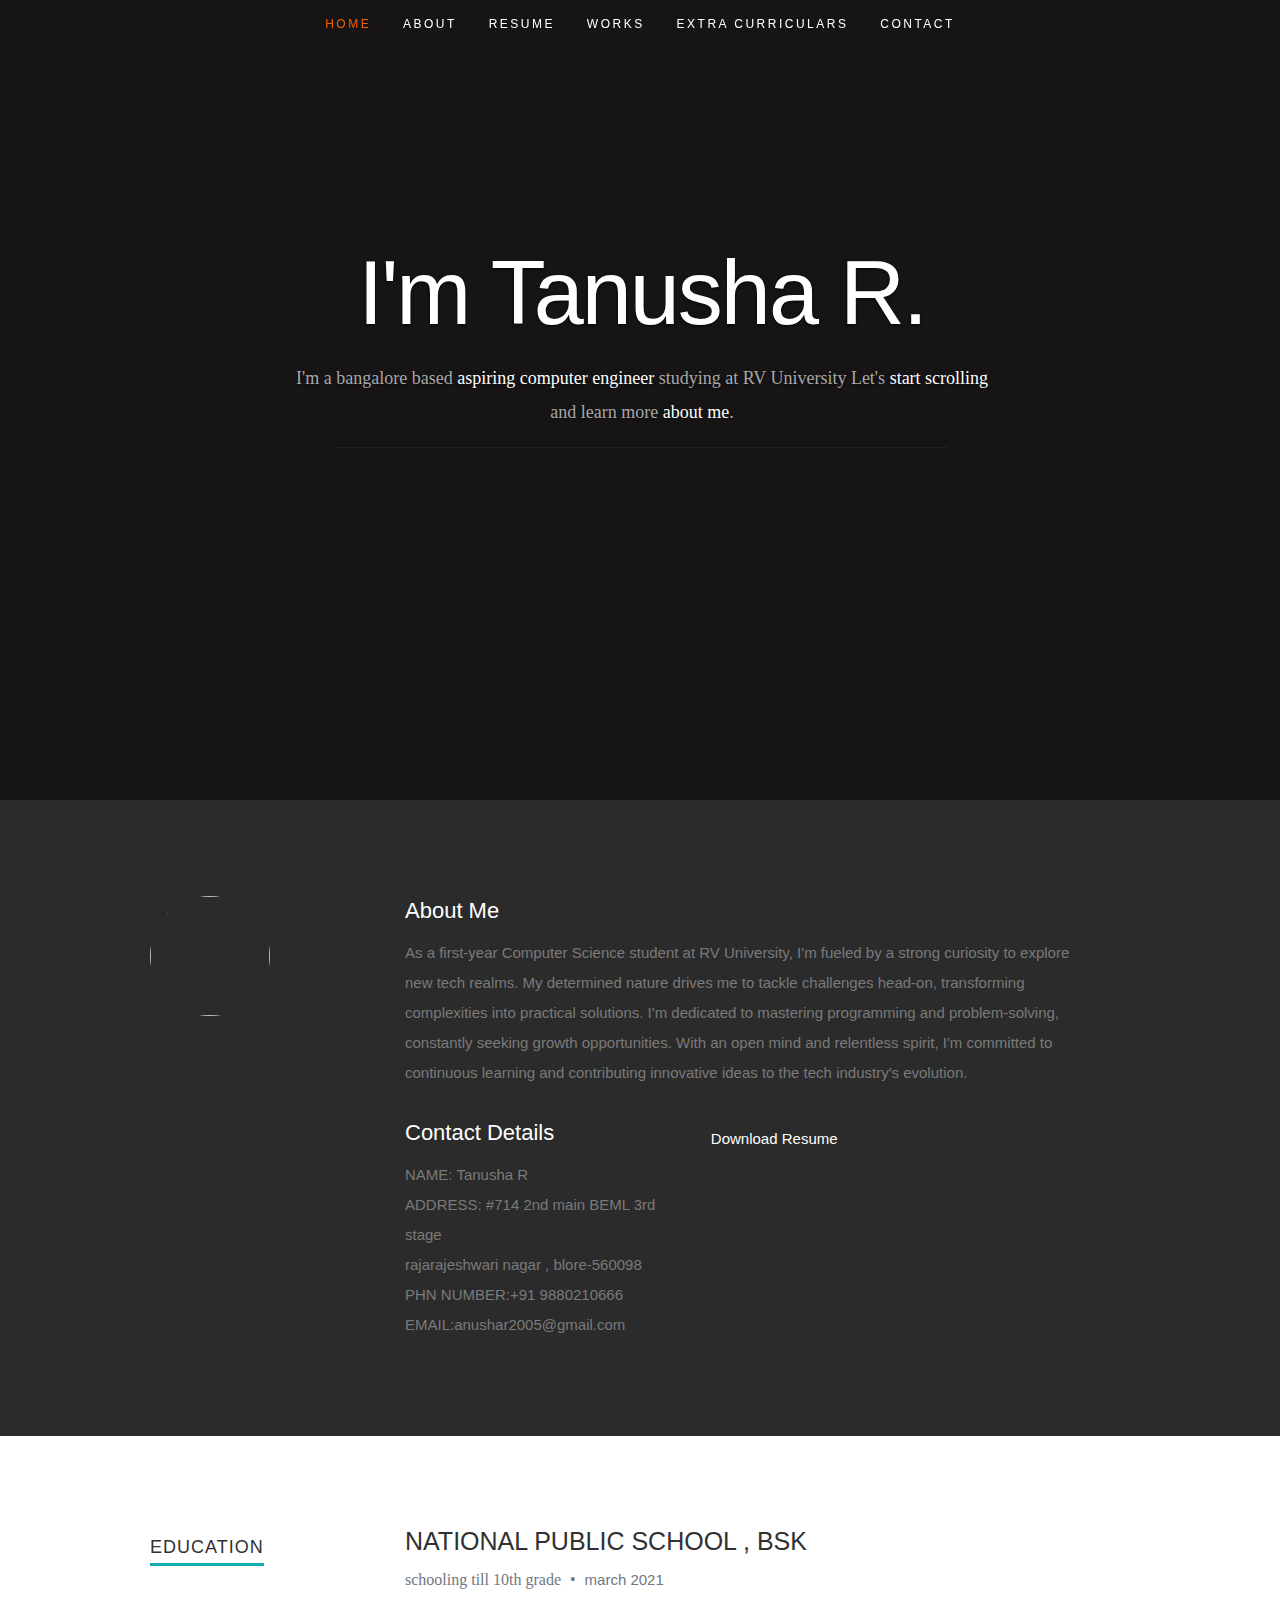
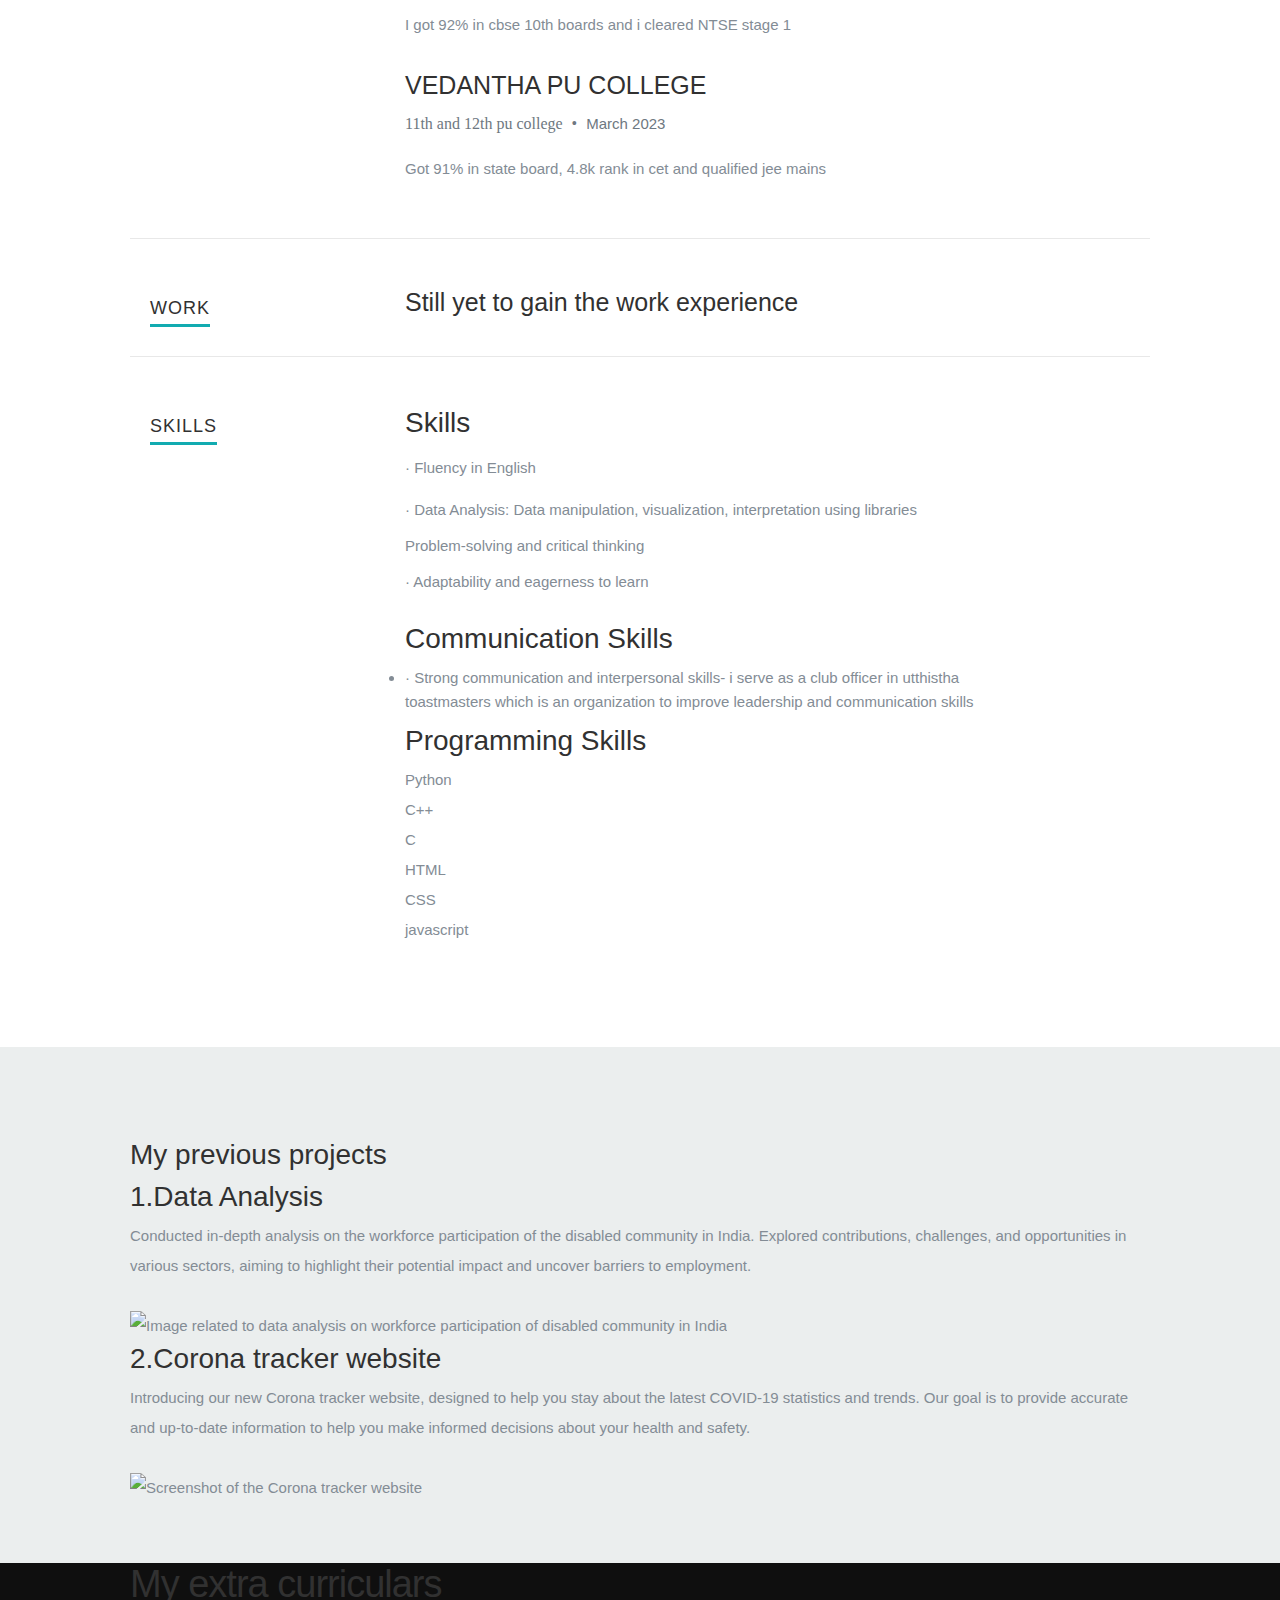
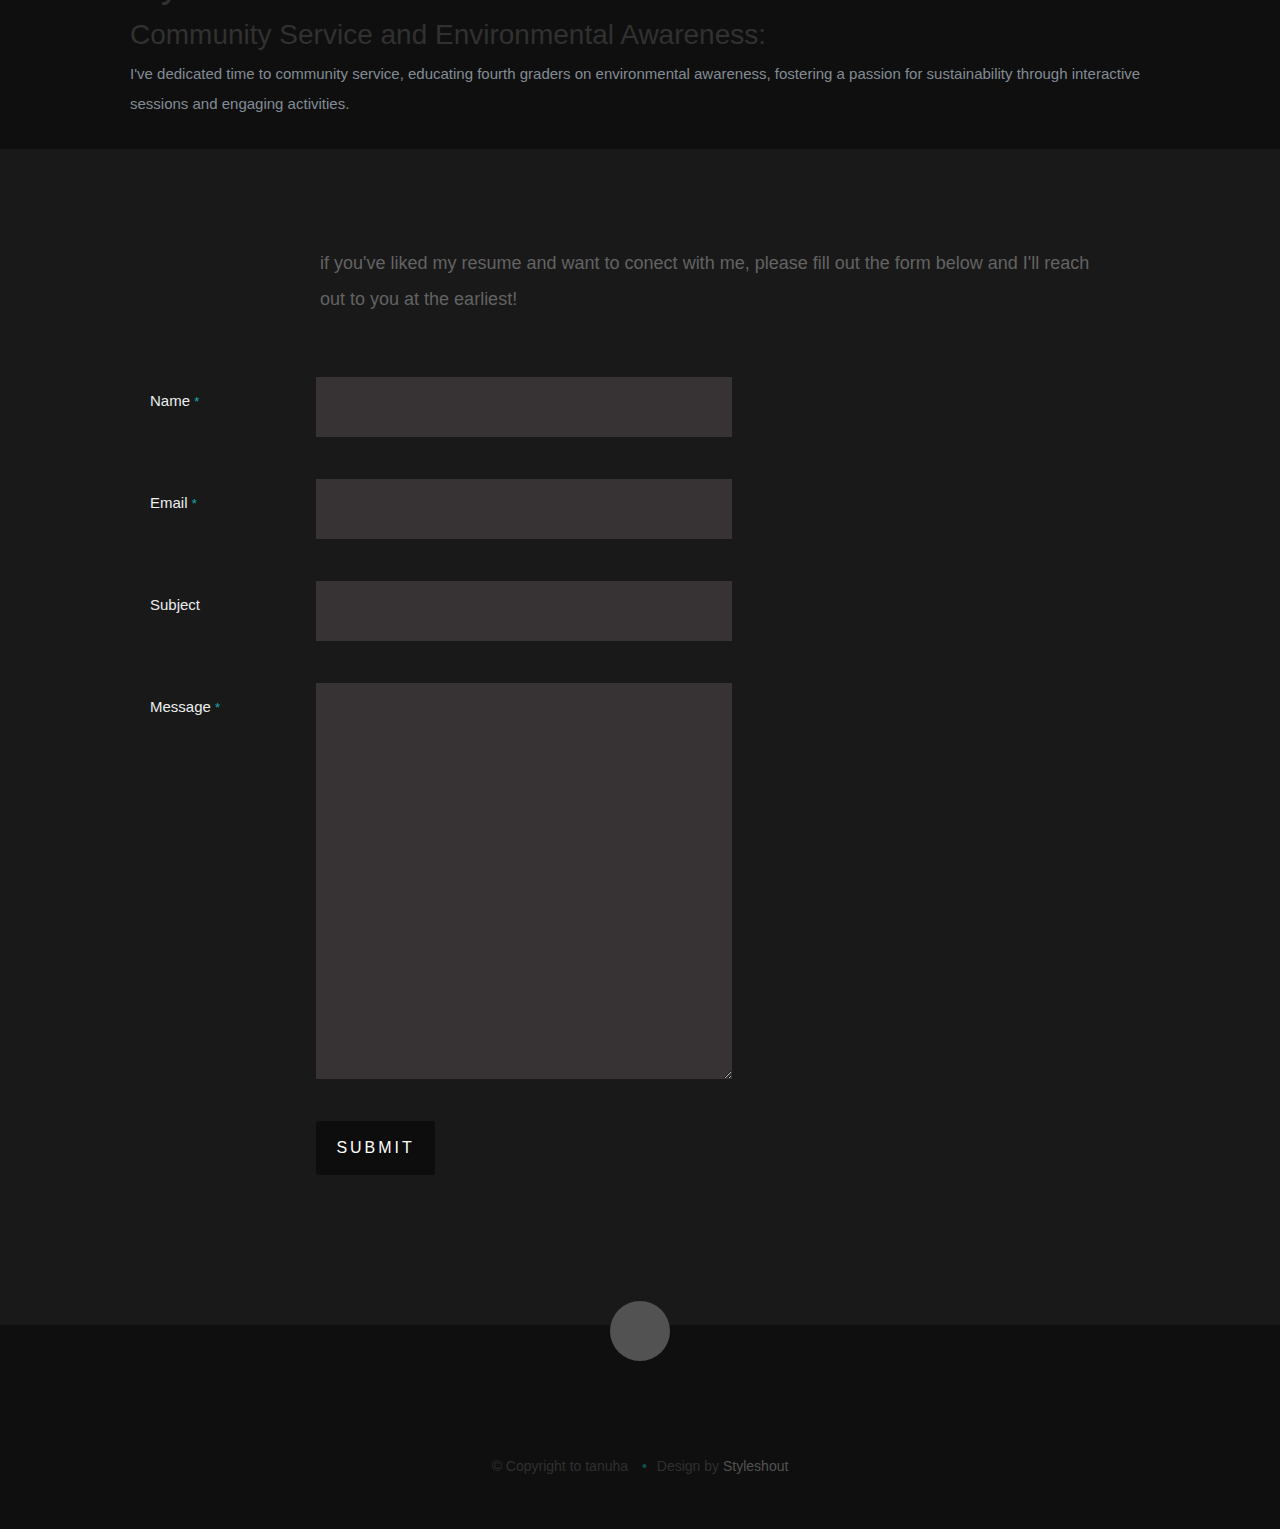
==== index.html @ 70de4c94 "Update and rename portfolio.html to index.html" ====
<!DOCTYPE html>
<!--[if lt IE 8 ]><html class="no-js ie ie7" lang="en"> <![endif]-->
<!--[if IE 8 ]><html class="no-js ie ie8" lang="en"> <![endif]-->
<!--[if (gte IE 8)|!(IE)]><!--><html class="no-js" lang="en"> <!--<![endif]-->
<head>

   <!--- Basic Page Needs
   ================================================== -->
   <meta charset="utf-8">
	<title>Tanusha</title>
	<meta name="description" content="">
	<meta name="author" content="">

   <!-- Mobile Specific Metas
   ================================================== -->
	<meta name="viewport" content="width=device-width, initial-scale=1, maximum-scale=1">

	<!-- CSS
    ================================================== -->
   <link rel="stylesheet" href="default.css">
	<link rel="stylesheet" href="layout.css">
   <link rel="stylesheet" href="media-queries.css">


  
    
      
   

</head>

<body>

   <!-- Header
   ================================================== -->
   <header id="home">

      <nav id="nav-wrap">

         <a class="mobile-btn" href="#nav-wrap" title="Show navigation">Show navigation</a>
	      <a class="mobile-btn" href="#" title="Hide navigation">Hide navigation</a>

         <ul id="nav" class="nav">
            <li class="current"><a class="smoothscroll" href="#home">Home</a></li>
            <li><a class="smoothscroll" href="#about">About</a></li>
	         <li><a class="smoothscroll" href="#resume">Resume</a></li>
            <li><a class="smoothscroll" href="#portfolio">Works</a></li>
            <li><a class="smoothscroll" href="#extra curriculars">extra curriculars</a></li>
            <li><a class="smoothscroll" href="#contact">Contact</a></li>
         </ul> <!-- end #nav -->

      </nav> <!-- end #nav-wrap -->

      <div class="row banner">
         <div class="banner-text">
            <h1 class="responsive-headline">I'm Tanusha R.</h1>
            <h3>I'm a bangalore based <span> aspiring computer engineer</span> studying at RV University  Let's <a class="smoothscroll" href="#about">start scrolling</a>
            and learn more <a class="smoothscroll" href="#about">about me</a>.</h3>
            <hr />
            <ul class="social">
               <li><a href="#"><i class="fa fa-facebook"></i></a></li>
               <li><a href="#"><i class="fa fa-twitter"></i></a></li>
               <li><a href="#"><i class="fa fa-google-plus"></i></a></li>
               <li><a href="#"><i class="fa fa-linkedin"></i></a></li>
               <li><a href="#"><i class="fa fa-instagram"></i></a></li>
               <li><a href="#"><i class="fa fa-dribbble"></i></a></li>
               <li><a href="#"><i class="fa fa-skype"></i></a></li>
            </ul>
         </div>
      </div>

      <p class="scrolldown">
         <a class="smoothscroll" href="#about"><i class="icon-down-circle"></i></a>
      </p>

   </header> <!-- Header End -->


   <!-- About Section
   ================================================== -->
   <section id="about">

      <div class="row">

         <div class="three columns">

            <img class="profile-pic"  src="Photograph_tanusha_02.jpg" alt="" />

         </div>

         <div class="nine columns main-col">

            <h2>About Me</h2>

            <p> As a first-year Computer Science student at RV University, I'm fueled by a strong curiosity to explore new tech realms. My determined nature drives me to tackle challenges head-on, transforming complexities into practical solutions. I'm dedicated to mastering programming and problem-solving, constantly seeking growth opportunities. With an open mind and relentless spirit, I'm committed to continuous learning and contributing innovative ideas to the tech industry's evolution.
            </p>

            <div class="row">

               <div class="columns contact-details">

                  <h2>Contact Details</h2>
                  <p class="address">
						   <span> NAME: Tanusha R</span><br>
						   <span> ADDRESS: #714 2nd main BEML 3rd stage<br>
						         rajarajeshwari nagar , blore-560098
                     </span><br>
						   <span> PHN NUMBER:+91 9880210666</span><br>
                     <span>EMAIL:anushar2005@gmail.com</span>
					   </p>

               </div>

               <div class="columns download">
                 
                  <a href="Tanusha%20resume.pdf" download="TanushaPDFFileName.pdf">Download Resume</a>
               </div>

            </div> <!-- end row -->

         </div> <!-- end .main-col -->

      </div>

   </section> <!-- About Section End-->


   <!-- Resume Section
   ================================================== -->
   <section id="resume">

      <!-- Education
      ----------------------------------------------- -->
      <div class="row education">

         <div class="three columns header-col">
            <h1><span>Education</span></h1>
         </div>

         <div class="nine columns main-col">

            <div class="row item">

               <div class="twelve columns">

                  <h3>NATIONAL PUBLIC SCHOOL , BSK</h3>
                  <p class="info">schooling till 10th grade <span>&bull;</span> <em class="date">march 2021</em></p>

                  <p>
                  I got 92% in cbse 10th boards and i cleared NTSE stage 1                  </p>

               </div>

            </div> <!-- item end -->

            <div class="row item">

               <div class="twelve columns">

                  <h3> VEDANTHA PU COLLEGE</h3>
                  <p class="info">11th and 12th pu college <span>&bull;</span> <em class="date">March 2023</em></p>

                  <p>
                  Got 91% in state board, 4.8k rank in cet and qualified jee mains
                  </p>

               </div>

            </div> <!-- item end -->

         </div> <!-- main-col end -->

      </div> <!-- End Education -->


      <!-- Work
      ----------------------------------------------- -->
      <div class="row work">

         <div class="three columns header-col">
            <h1><span>Work</span></h1>
         </div>

         <div class="nine columns main-col">

            <div class="row item">

               <div class="twelve columns">

                  <h3>Still yet to gain the work experience</h3>
                  

                  
               </div>

            </div> <!-- item end -->


            </div> <!-- item end -->

         </div> <!-- main-col end -->

      </div> <!-- End Work -->


      <!-- Skills
      ----------------------------------------------- -->
      <div class="row skill">

         <div class="three columns header-col">
            <h1><span>Skills</span></h1>
         </div>

         <div class="nine columns main-col">

            <section id="skills">
               <h2>Skills</h2>
               <ul>
                 <li><strong>·</strong> Fluency in English</li>
                 <li><strong>·</strong> Data Analysis: Data manipulation, visualization, interpretation using libraries </li>
              <li><strong·</strong> Problem-solving and critical thinking</li>
                 <li><strong>·</strong> Adaptability and eagerness to learn</li>
               </ul>
               <h2> Communication Skills</h2>
               <li><strong>·</strong> Strong communication and interpersonal skills- i serve as a club officer in utthistha toastmasters which is an organization to improve leadership and communication skills</li>
               <h2> Programming Skills</h2><p>Python<br> C++<br> C<br>HTML<br>CSS<br>javascript</p>
            </section>

				

				
					</ul>

				</div><!-- end skill-bars -->

			</div> <!-- main-col end -->

      </div> <!-- End skills -->

   </section> <!-- Resume Section End-->


   <!-- Portfolio Section
   ================================================== -->
   <section id="portfolio">

      <div class="row">

         <div class="twelve columns collapsed">

            <h2>My previous projects</h2>
            <section id="data-analysis">
               <h2>1.Data Analysis</h2>
               <p>Conducted in-depth analysis on the workforce participation of the disabled community in India. Explored contributions, challenges, and opportunities in various sectors, aiming to highlight their potential impact and uncover barriers to employment.</p>
               <img src="Screenshot%202024-01-06%20at%2012.08.02%20AM.png" alt="Image related to data analysis on workforce participation of disabled community in India">
             </section>
             <section id="corona-er">
               <h2>2.Corona tracker website</h2>
              <p>Introducing our new Corona tracker website, designed to help you stay about the latest COVID-19 statistics and trends. Our goal is to provide accurate and up-to-date information to help you make informed decisions about your health and safety.</p>
               <img src="Screenshot%202024-01-06%20at%2012.12.57%20AM.png" alt="Screenshot of the Corona tracker website">
             </section>

         </div> <!-- twelve columns end -->


         

      </div> <!-- row End -->

   </section> <!-- Portfolio Section End-->
   <section id="Extra curriculars"> 
      <div class="row extra curriculars">
         <h1>My extra curriculars </h1>
   
      <div class="slideshow-container">
  
          <div class="slide fade">
               <h2>Community Service and Environmental Awareness:</h2><p>I've dedicated time to community service, educating fourth graders on environmental awareness, fostering a passion for sustainability through interactive sessions and engaging activities.</p></div>
          </div>
  
          <div class="slide fade">
              
            <h2>carnatic music profeciency:</h2><p>Proficient in Carnatic music, I've completed the junior-level exam, showcasing a strong foundation in classical melodies and a commitment to musical excellence</p></div>
          </div>
  
          <div class="slide fade">
            
            <h2>sports profeciency:</h2><p>Adept in various sports including badminton, chess, and running, I exhibit prowess in strategic gameplay and physical endurance, excelling in both mental and physical challenges on and off the field.</p> </div>
          </div>
  
          <div class="dots">
              <span class="dot" onclick="currentSlide(1)"></span>
              <span class="dot" onclick="currentSlide(2)"></span>
              <span class="dot" onclick="currentSlide(3)"></span>
          </div>
  
      </div>
  
      <script src="https://ajax.googleapis.com/ajax/libs/jquery/3.5.1/jquery.min.js"></script>
      <script>
          $(document).ready(function() {
              var slideIndex = 1;
              showSlides(slideIndex);
  
              function currentSlide(n) {
                  showSlides(slideIndex = n);
              }
  
              function showSlides(n) {
                  var i;
                  var slides = $(".slide");
                  var dots = $(".dot");
  
                  if (n > slides.length) {
                      slideIndex = 1;
                  }
  
                  if (n < 1) {
                      slideIndex = slides.length;
                  }
  
                  for (i = 0; i < slides.length; i++) {
                      $(slides[i]).css("display", "none");
                  }
  
                  for (i = 0; i < dots.length; i++) {
                      $(dots[i]).removeClass("active");
                  }
  
                  $(slides[slideIndex - 1]).css("display", "block");
                  $(dots[slideIndex - 1]).addClass("active");
              }
  
              // Change slide every 1.5 seconds
              setInterval(function() {
                  showSlides(slideIndex);
                  slideIndex++;
              }, 4000);
          });
      </script>
      </section>
  
  </body>
  </html>


  


   

   <!-- Contact Section
   ================================================== -->
   <section id="contact">

         <div class="row section-head">

            <div class="two columns header-col">

               <h1><span>Get In Touch.</span></h1>

            </div>

            <div class="ten columns">

                  <p class="lead"> if you've liked my resume and want to conect with me, please fill out the form below and I'll reach out to you at the earliest!
                  </p>

            </div>

         </div>

         <div class="row">

            <div class="eight columns">

               <!-- form -->
               <form action="" method="post" id="contactForm" name="contactForm">
					<fieldset>

                  <div>
						   <label for="contactName">Name <span class="required">*</span></label>
						   <input type="text" value="" size="35" id="contactName" name="contactName">
                  </div>

                  <div>
						   <label for="contactEmail">Email <span class="required">*</span></label>
						   <input type="text" value="" size="35" id="contactEmail" name="contactEmail">
                  </div>

                  <div>
						   <label for="contactSubject">Subject</label>
						   <input type="text" value="" size="35" id="contactSubject" name="contactSubject">
                  </div>

                  <div>
                     <label for="contactMessage">Message <span class="required">*</span></label>
                     <textarea cols="50" rows="15" id="contactMessage" name="contactMessage"></textarea>
                  </div>

                  <div>
                     <button class="submit">Submit</button>
                     <span id="image-loader">
                        <img alt="" src="images/loader.gif">
                     </span>
                  </div>

					</fieldset>
				   </form> <!-- Form End -->

               <!-- contact-warning -->
               <div id="message-warning"> Error boy</div>
               <!-- contact-success -->
				   <div id="message-success">
                  <i class="fa fa-check"></i>Your message was sent, thank you!<br>
				   </div>

            </div>
		 <script>
                  var form = document.querySelector('form');
                  form.addEventListener('submit', function() {
                      alert('I\'ll connect to you shorty!');
                  });
              </script>


            
         

      

   </section> <!-- Contact Section End-->


   <!-- footer
   ================================================== -->
   <footer>

      <div class="row">

         <div class="twelve columns">

            <ul class="social-links">
               <li><a href="#"><i class="fa fa-facebook"></i></a></li>
               <li><a href="#"><i class="fa fa-twitter"></i></a></li>
               <li><a href="#"><i class="fa fa-google-plus"></i></a></li>
               <li><a href="#"><i class="fa fa-linkedin"></i></a></li>
               <li><a href="#"><i class="fa fa-instagram"></i></a></li>
               <li><a href="#"><i class="fa fa-dribbble"></i></a></li>
               <li><a href="#"><i class="fa fa-skype"></i></a></li>
            </ul>

            <ul class="copyright">
               <li>&copy; Copyright to tanuha</li>
               <li>Design by <a href="http://www.styleshout.com/" title="Styleshout" target="_blank">Styleshout</a></li>   
            </ul>

         </div>

         <div id="go-top"><a class="smoothscroll" title="Back to Top" href="#home"><i class="icon-up-open"></i></a></div>

      </div>

   </footer> <!-- Footer End-->

   <!-- Java Script
   ================================================== -->
   <script src="http://ajax.googleapis.com/ajax/libs/jquery/1.10.2/jquery.min.js"></script>
   <script>window.jQuery || document.write('<script src="js/jquery-1.10.2.min.js"><\/script>')</script>
   <script type="text/javascript" src="js/jquery-migrate-1.2.1.min.js"></script>

   
   <script src="waypoints.js"></script>
    <script src="init.js"></script>
    

</body>

</html>
---- default.css ----
/*
=====================================================================
*   Ceevee v1.0 Default Stylesheet
*   url: styleshout.com
*   03-17-2014
=====================================================================

TOC:
a. Webfonts and Icon fonts
b. Reset
c. Default Styles
   1. Basic
   2. Typography
   3. Links
   4. Images
   5. Buttons
   6. Forms
d. Grid
e. Others
   1. Clearing
   2. Misc

=====================================================================  */

/* ------------------------------------------------------------------ */
/* a. Webfonts and Icon fonts
 ------------------------------------------------------------------ */

@import url("fonts.css");
@import url("fontello/css/fontello.css");
@import url("font-awesome/css/font-awesome.min.css");

/* ------------------------------------------------------------------
/* b. Reset
      Adapted from:
      Normalize.css - https://github.com/necolas/normalize.css/
      HTML5 Doctor Reset - html5doctor.com/html-5-reset-stylesheet/
/* ------------------------------------------------------------------ */

html, body, div, span, object, iframe,
h1, h2, h3, h4, h5, h6, p, blockquote, pre,
abbr, address, cite, code,
del, dfn, em, img, ins, kbd, q, samp,
small, strong, sub, sup, var,
b, i,
dl, dt, dd, ol, ul, li,
fieldset, form, label, legend,
table, caption, tbody, tfoot, thead, tr, th, td,
article, aside, canvas, details, figcaption, figure,
footer, header, hgroup, menu, nav, section, summary,
time, mark, audio, video {
   margin: 0;
   padding: 0;
   border: 0;
   outline: 0;
   font-size: 100%;
   vertical-align: baseline;
   background: transparent;
}

article,aside,details,figcaption,figure,
footer,header,hgroup,menu,nav,section {
   display: block;
}

audio,
canvas,
video {
   display: inline-block;
}

audio:not([controls]) {
   display: none;
   height: 0;
}

[hidden] { display: none; }

code, kbd, pre, samp {
   font-family: monospace, serif;
   font-size: 1em;
}

pre {
   white-space: pre;
   white-space: pre-wrap;
   word-wrap: break-word;
}

blockquote, q { quotes: &#8220 &#8220; }

blockquote:before, blockquote:after,
q:before, q:after {
   content: '';
   content: none;
}

ins {
   background-color: #ff9;
   color: #000;
   text-decoration: none;
}

mark {
   background-color: #A7F4F6;
   color: #555;
}

del { text-decoration: line-through; }

abbr[title], dfn[title] {
   border-bottom: 1px dotted;
   cursor: help;
}

table {
   border-collapse: collapse;
   border-spacing: 0;
}


/* ------------------------------------------------------------------ */
/* c. Default and Basic Styles
      Adapted from:
      Skeleton CSS Framework - http://www.getskeleton.com/
      Typeplate Typographic Starter Kit - http://typeplate.com/
/* ------------------------------------------------------------------ */

/*  1. Basic  ------------------------------------------------------- */

*,
*:before,
*:after {
   -moz-box-sizing: border-box;
   -webkit-box-sizing: border-box;
   box-sizing: border-box;
}

html {
   font-size: 62.5%;
   -webkit-font-smoothing: antialiased;
}

body {
   background: #fff;
   font-family: 'opensans-regular', sans-serif;
   font-weight: normal;
   font-size: 15px;
   line-height: 30px;
	color: #838C95;

   -webkit-font-smoothing: antialiased; /* Fix for webkit rendering */
	-webkit-text-size-adjust: 100%;
}

/*  2. Typography
       Vertical rhythm with leading derived from 6
--------------------------------------------------------------------- */

h1, h2, h3, h4, h5, h6 {
   color: #313131;
	font-family: 'opensans-bold', sans-serif;
   font-weight: normal;
}
h1 a, h2 a, h3 a, h4 a, h5 a, h6 a { font-weight: inherit; }
h1 { font-size: 38px; line-height: 42px; margin-bottom: 12px; letter-spacing: -1px; }
h2 { font-size: 28px; line-height: 36px; margin-bottom: 6px; }
h3 { font-size: 22px; line-height: 30px; margin-bottom: 12px; }
h4 { font-size: 20px; line-height: 30px; margin-bottom: 6px; }
h5 { font-size: 18px; line-height: 30px; }
h6 { font-size: 14px; line-height: 30px; }
.subheader { }

p { margin: 0 0 30px 0; }
p img { margin: 0; }
p.lead {
   font: 19px/36px 'opensans-light', sans-serif;
   margin-bottom: 18px;
}

/* for 'em' and 'strong' tags, font-size and line-height should be same with
the body tag due to rendering problems in some browsers */
em { font: 15px/30px 'opensans-italic', sans-serif; }
strong, b { font: 15px/30px 'opensans-bold', sans-serif; }
small { font-size: 11px; line-height: inherit; }

/*	Blockquotes */
blockquote {
   margin: 30px 0px;
   padding-left: 40px;
   position: relative;
}
blockquote:before {
   content: "\201C";
   opacity: 0.45;
   font-size: 80px;
   line-height: 0px;
   margin: 0;
   font-family: arial, sans-serif;

   position: absolute;
   top:  30px;
	left: 0;
}
blockquote p {
   font-family: 'librebaskerville-italic', serif;
   padding: 0;
   font-size: 18px;
   line-height: 36px;
}
blockquote cite {
   display: block;
   font-size: 12px;
   font-style: normal;
   line-height: 18px;
}
blockquote cite:before { content: "\2014 \0020"; }
blockquote cite a,
blockquote cite a:visited { color: #8B9798; border: none }

/* ---------------------------------------------------------------------
/*  Pull Quotes Markup
/*
    <aside class="pull-quote">
		<blockquote>
			<p></p>
		</blockquote>
	 </aside>
/*
/* --------------------------------------------------------------------- */
.pull-quote {
   position: relative;
	padding: 18px 30px 18px 0px;
}
.pull-quote:before,
.pull-quote:after {
	height: 1em;
	opacity: 0.45;
	position: absolute;
	font-size: 80px;
   font-family: Arial, Sans-Serif;
}
.pull-quote:before {
	content: "\201C";
	top:  33px;
	left: 0;
}
.pull-quote:after {
	content: '\201D';
	bottom: -33px;
	right: 0;
}
.pull-quote blockquote {
   margin: 0;
}
.pull-quote blockquote:before {
   content: none;
}

/* Abbreviations */
abbr {
   font-family: 'opensans-bold', sans-serif;
	font-variant: small-caps;
	text-transform: lowercase;
   letter-spacing: .5px;
	color: gray;
}
abbr:hover { cursor: help; }

/* drop cap */
.drop-cap:first-letter {
	float: left;
	margin: 0;
	padding: 14px 6px 0 0;
	font-size: 84px;
	font-family: /* Copperplate */ 'opensans-bold', sans-serif;
   line-height: 60px;
	text-indent: 0;
	background: transparent;
	color: inherit;
}

hr { border: solid #E3E3E3; border-width: 1px 0 0; clear: both; margin: 11px 0 30px; height: 0; }


/*  3. Links  ------------------------------------------------------- */

a, a:visited {
   text-decoration: none;
   outline: 0;
   color: #11ABB0;

   -webkit-transition: color .3s ease-in-out;
   -moz-transition: color .3s ease-in-out;
   -o-transition: color .3s ease-in-out;
   transition: color .3s ease-in-out;
}
a:hover, a:focus { color: #313131; }
p a, p a:visited { line-height: inherit; }


/*  4. List  --------------------------------------------------------- */

ul, ol { margin-bottom: 24px; margin-top: 12px; }
ul { list-style: none outside; }
ol { list-style: decimal; }
ol, ul.square, ul.circle, ul.disc { margin-left: 30px; }
ul.square { list-style: square outside; }
ul.circle { list-style: circle outside; }
ul.disc { list-style: disc outside; }
ul ul, ul ol,
ol ol, ol ul { margin: 6px 0 6px 30px; }
ul ul li, ul ol li,
ol ol li, ol ul li { margin-bottom: 6px; }
li { line-height: 18px; margin-bottom: 12px; }
ul.large li { }
li p { }

/* ---------------------------------------------------------------------
/*  Stats Tab Markup

    <ul class="stats-tabs">
		<li><a href="#">[value]<b>[name]</b></a></li>
	 </ul>

    Extend this object into your markup.
/*
/* --------------------------------------------------------------------- */
.stats-tabs {
   padding: 0;
   margin: 24px 0;
}
.stats-tabs li {
	display: inline-block;
	margin: 0 10px 18px 0;
	padding: 0 10px 0 0;
	border-right: 1px solid #ccc;
}
.stats-tabs li:last-child {
	margin: 0;
	padding: 0;
	border: none;
}
.stats-tabs li a {
	display: inline-block;
	font-size: 22px;
	font-family: 'opensans-bold', sans-serif;
   border: none;
   color: #313131;
}
.stats-tabs li a:hover {
   color:#11ABB0;
}
.stats-tabs li a b {
	display: block;
	margin: 6px 0 0 0;
	font-size: 13px;
	font-family: 'opensans-regular', sans-serif;
   color: #8B9798;
}

/* definition list */
dl { margin: 12px 0; }
dt { margin: 0; color:#11ABB0; }
dd { margin: 0 0 0 20px; }

/* Lining Definition Style Markup */
.lining dt,
.lining dd {
	display: inline;
	margin: 0;
}
.lining dt + dt:before,
.lining dd + dt:before {
	content: "\A";
	white-space: pre;
}
.lining dd + dd:before {
	content: ", ";
}
.lining dd:before {
	content: ": ";
	margin-left: -0.2em;
}

/* Dictionary Definition Style Markup */
.dictionary-style dt {
	display: inline;
	counter-reset: definitions;
}
.dictionary-style dt + dt:before {
	content: ", ";
	margin-left: -0.2em;
}
.dictionary-style dd {
	display: block;
	counter-increment: definitions;
}
.dictionary-style dd:before {
	content: counter(definitions, decimal) ". ";
}

/* Pagination */
.pagination {
   margin: 36px auto;
   text-align: center;
}
.pagination ul li {
   display: inline-block;
   margin: 0;
   padding: 0;
}
.pagination .page-numbers {
   font: 15px/18px 'opensans-bold', sans-serif;
   display: inline-block;
   padding: 6px 10px;
   margin-right: 3px;
   margin-bottom: 6px;
	color: #6E757C;
	background-color: #E6E8EB;

	-webkit-transition: all 200ms ease-in-out;
	-moz-transition: all 200ms ease-in-out;
	-o-transition: all 200ms ease-in-out;
	-ms-transition: all 200ms ease-in-out;
	transition: all 200ms ease-in-out;

   -moz-border-radius: 3px;
   -webkit-border-radius: 3px;
   -khtml-border-radius: 3px;
	border-radius: 3px;
}
.pagination .page-numbers:hover {
   background: #838A91;
   color: #fff;
}
.pagination .current,
.pagination .current:hover {
   background-color: #11ABB0;
   color: #fff;
}
.pagination .inactive,
.pagination .inactive:hover {
   background-color: #E6E8EB;
	color: #A9ADB2;
}
.pagination .prev, .pagination .next {}

/*  5. Images  --------------------------------------------------------- */

img {
   max-width: 100%;
   height: auto;
}
img.pull-right { margin: 12px 0px 0px 18px; }
img.pull-left { margin: 12px 18px 0px 0px; }

/*  6. Buttons  --------------------------------------------------------- */

.button,
.button:visited,
button,
input[type="submit"],
input[type="reset"],
input[type="button"] {
   font: 16px/30px 'opensans-bold', sans-serif;
   background: #11ABB0;
   display: inline-block;
	text-decoration: none;
   letter-spacing: 0;
   color: #fff;
	padding: 12px 20px;
	margin-bottom: 18px;
   border: none;
   cursor: pointer;
   height: auto;

   -webkit-transition: all .2s ease-in-out;
	-moz-transition: all .2s ease-in-out;
	-o-transition: all .2s ease-in-out;
	-ms-transition: all .2s ease-in-out;
	transition: all .2s ease-in-out;

   -moz-border-radius: 3px;
   -webkit-border-radius: 3px;
   -khtml-border-radius: 3px;
   border-radius: 3px;
}

.button:hover,
button:hover,
input[type="submit"]:hover,
input[type="reset"]:hover,
input[type="button"]:hover {
   background: #3d4145;
   color: #fff;
}

.button:active,
button:active,
input[type="submit"]:active,
input[type="reset"]:active,
input[type="button"]:active {
   background: #3d4145;
   color: #fff;
}

.button.full-width,
button.full-width,
input[type="submit"].full-width,
input[type="reset"].full-width,
input[type="button"].full-width {
	width: 100%;
	padding-left: 0 !important;
	padding-right: 0 !important;
	text-align: center;
}

/* Fix for odd Mozilla border & padding issues */
button::-moz-focus-inner,
input::-moz-focus-inner {
    border: 0;
    padding: 0;
}


/*  7. Forms  --------------------------------------------------------- */

form { margin-bottom: 24px; }
fieldset { margin-bottom: 24px; }

input[type="text"],
input[type="password"],
input[type="email"],
textarea,
select {
   display: block;
   padding: 18px 15px;
   margin: 0 0 24px 0;
   border: 0;
   outline: none;
   vertical-align: middle;
   min-width: 225px;
	max-width: 100%;
   font-size: 15px;
   line-height: 24px;
	color: #647373;
	background: #D3D9D9;

}

/* select { padding: 0;
   width: 220px;
   } */

input[type="text"]:focus,
input[type="password"]:focus,
input[type="email"]:focus,
textarea:focus {
   color: #B3B7BC;
	background-color: #3d4145;
}

textarea { min-height: 220px; }

label,
legend {
   font: 16px/24px 'opensans-bold', sans-serif;
	margin: 12px 0;
   color: #3d4145;
   display: block;
}
label span,
legend span {
	color: #8B9798;
   font: 14px/24px 'opensans-regular', sans-serif;
}

input[type="checkbox"],
input[type="radio"] {
    font-size: 15px;
    color: #737373;
}

input[type="checkbox"] { display: inline; }

/* ------------------------------------------------------------------ */
/* d. Grid
---------------------------------------------------------------------
   gutter = 40px.
/* ------------------------------------------------------------------ */

/* default
--------------------------------------------------------------- */
.row {
   width: 96%;
   max-width: 1020px;
   margin: 0 auto;
}
/* fixed width for IE8 */
.ie .row { width: 1000px ; }

.narrow .row { max-width: 980px; }

.row .row { width: auto; max-width: none; margin: 0 -20px; }

/* row clearing */
.row:before,
.row:after {
    content: " ";
    display: table;
}
.row:after {
    clear: both;
}

.column, .columns {
   position: relative;
   padding: 0 20px;
   min-height: 1px;
   float: left;
}
.column.centered, .columns.centered  {
    float: none;
    margin: 0 auto;
}

/* removed gutters */
.row.collapsed > .column,
.row.collapsed > .columns,
.column.collapsed, .columns.collapsed  { padding: 0; }

[class*="column"] + [class*="column"]:last-child { float: right; }
[class*="column"] + [class*="column"].end { float: right; }

/* column widths */
.row .one         { width: 8.33333%; }
.row .two         { width: 16.66667%; }
.row .three       { width: 25%; }
.row .four        { width: 33.33333%; }
.row .five        { width: 41.66667%; }
.row .six         { width: 50%; }
.row .seven       { width: 58.33333%; }
.row .eight       { width: 66.66667%; }
.row .nine        { width: 75%; }
.row .ten         { width: 83.33333%; }
.row .eleven      { width: 91.66667%; }
.row .twelve      { width: 100%; }

/* Offsets */
.row .offset-1    { margin-left: 8.33333%; }
.row .offset-2    { margin-left: 16.66667%; }
.row .offset-3    { margin-left: 25%; }
.row .offset-4    { margin-left: 33.33333%; }
.row .offset-5    { margin-left: 41.66667%; }
.row .offset-6    { margin-left: 50%; }
.row .offset-7    { margin-left: 58.33333%; }
.row .offset-8    { margin-left: 66.66667%; }
.row .offset-9    { margin-left: 75%; }
.row .offset-10   { margin-left: 83.33333%; }
.row .offset-11   { margin-left: 91.66667%; }

/* Push/Pull */
.row .push-1      { left: 8.33333%; }
.row .pull-1      { right: 8.33333%; }
.row .push-2      { left: 16.66667%; 	}
.row .pull-2      { right: 16.66667%; }
.row .push-3      { left: 25%; }
.row .pull-3      { right: 25%;	}
.row .push-4      { left: 33.33333%; }
.row .pull-4      { right: 33.33333%; }
.row .push-5      { left: 41.66667%; }
.row .pull-5      { right: 41.66667%; }
.row .push-6      { left: 50%; }
.row .pull-6      { right: 50%; }
.row .push-7      { left: 58.33333%; }
.row .pull-7      { right: 58.33333%; }
.row .push-8      { left: 66.66667%; 	}
.row .pull-8      { right: 66.66667%; }
.row .push-9      { left: 75%; }
.row .pull-9      { right: 75%; }
.row .push-10     { left: 83.33333%; }
.row .pull-10     { right: 83.33333%; }
.row .push-11     { left: 91.66667%; }
.row .pull-11     { right: 91.66667%; }

/* block grids
--------------------------------------------------------------------- */
.bgrid-sixths [class*="column"]   { width: 16.66667%; }
.bgrid-quarters [class*="column"] { width: 25%; }
.bgrid-thirds [class*="column"]   { width: 33.33333%; }
.bgrid-halves [class*="column"]   { width: 50%; }

[class*="bgrid"] [class*="column"] + [class*="column"]:last-child { float: left; }

/* Left clearing for block grid columns - columns that changes width in
different screen sizes. Allows columns with different heights to align
properly.
--------------------------------------------------------------------- */
.first { clear: left; }   /* first column in default screen */
.s-first { clear: none; } /* first column in smaller screens */

/* smaller screens
--------------------------------------------------------------- */
@media only screen and (max-width: 900px) {

   /* block grids on small screens */
   .s-bgrid-sixths [class*="column"]   { width: 16.66667%; }
   .s-bgrid-quarters [class*="column"] { width: 25%; }
   .s-bgrid-thirds [class*="column"]   { width: 33.33333%; }
   .s-bgrid-halves [class*="column"]   { width: 50%; }

   /* block grids left clearing */
   .first { clear: none; }
   .s-first { clear: left; }

}

/* mobile wide/smaller tablets
--------------------------------------------------------------- */
@media only screen and (max-width: 767px) {

   .row {
	   width: 460px;
	   margin: 0 auto;
      padding: 0;
	}
   .column, .columns {
	   width: auto !important;
	   float: none;
	   margin-left: 0;
	   margin-right: 0;
      padding: 0 30px;
   }
   .row .row { width: auto; max-width: none; margin: 0 -30px; }

   [class*="column"] + [class*="column"]:last-child { float: none; }
   [class*="bgrid"] [class*="column"] + [class*="column"]:last-child { float: none; }

   /* Offsets */
   .row .offset-1    { margin-left: 0%; }
   .row .offset-2    { margin-left: 0%; }
   .row .offset-3    { margin-left: 0%; }
   .row .offset-4    { margin-left: 0%; }
   .row .offset-5    { margin-left: 0%; }
   .row .offset-6    { margin-left: 0%; }
   .row .offset-7    { margin-left: 0%; }
   .row .offset-8    { margin-left: 0%; }
   .row .offset-9    { margin-left: 0%; }
   .row .offset-10   { margin-left: 0%; }
   .row .offset-11   { margin-left: 0%; }
}

/* mobile narrow
--------------------------------------------------------------- */
@media only screen and (max-width: 460px) {

   .row { width: auto; }

}

/* larger screens
--------------------------------------------------------------- */
@media screen and (min-width: 1200px) {

   .wide .row { max-width: 1180px; }

}

/* ------------------------------------------------------------------ */
/* e. Others
/* ------------------------------------------------------------------ */

/*  1. Clearing
    (http://nicolasgallagher.com/micro-clearfix-hack/
--------------------------------------------------------------------- */

.cf:before,
.cf:after {
    content: " ";
    display: table;
}
.cf:after {
    clear: both;
}

/*  2. Misc -------------------------------------------------------- */

.remove-bottom { margin-bottom: 0 !important; }
.half-bottom { margin-bottom: 12px !important; }
.add-bottom { margin-bottom: 24px !important; }
.no-border { border: none; }

.text-center  { text-align: center !important; }
.text-left    { text-align: left !important; }
.text-right   { text-align: right !important; }
.pull-left    { float: left !important; }
.pull-right   { float: right !important; }
.align-center {
	margin-left: auto !important;
	margin-right: auto !important;
	text-align: center !important;
}
---- layout.css ----
/*
=====================================================================
*   Ceevee v1.0 Layout Stylesheet
*   url: styleshout.com
*   03-18-2014
=====================================================================

   TOC:
   a. General Styles
   b. Header Styles
   c. About Section
   d. Resume Section
   e. Portfolio Section
   f. Call To Action Section
   g. Testimonials Section
   h. Contact Section
   i. Footer

===================================================================== */

/* ------------------------------------------------------------------ */
/* a. General Styles
/* ------------------------------------------------------------------ */

body { background: #0f0f0f; }

/* ------------------------------------------------------------------ */
/* b. Header Styles
/* ------------------------------------------------------------------ */

header {
   position: relative;
   height: 800px;
   min-height: 500px;
   width: 100%;
   background: #161415 url(../images/header-background.jpg) no-repeat top center;
   background-size: cover !important;
	-webkit-background-size: cover !important;
   text-align: center;
   overflow: hidden;
}

/* vertically center banner section */
header:before {
   content: '';
   display: inline-block;
   vertical-align: middle;
   height: 100%;
}
header .banner {
   display: inline-block;
   vertical-align: middle;
   margin: 0 auto;
   width: 85%;
   padding-bottom: 30px;s
   text-align: center;
}

header .banner-text { width: 100%; }
header .banner-text h1 {
   font: 90px/1.1em 'opensans-bold', sans-serif;
   color: #fff;
   letter-spacing: -2px;
   margin: 0 auto 18px auto;
   text-shadow: 0px 1px 3px rgba(0, 0, 0, .8);
}
header .banner-text h3 {
   font: 18px/1.9em 'librebaskerville-regular', serif;
   color: #A8A8A8;
   margin: 0 auto;
   width: 70%;
   text-shadow: 0px 1px 2px rgba(0, 0, 0, .5);
}
header .banner-text h3 span,
header .banner-text h3 a {
   color: #fff;
}
header .banner-text hr {
   width: 60%;
   margin: 18px auto 24px auto;
   border-color: #2F2D2E;
   border-color: rgba(150, 150, 150, .1);
}

/* header social links */
header .social {
   margin: 24px 0;
   padding: 0;
   font-size: 30px;
   text-shadow: 0px 1px 2px rgba(0, 0, 0, .8);
}
header .social li {
   display: inline-block;
   margin: 0 15px;
   padding: 0;
}
header .social li a { color: #fff; }
header .social li a:hover { color: #11ABB0; }

/* scrolldown link */
header .scrolldown a {
   position: absolute;
   bottom: 30px;
   left: 50%;
   margin-left: -29px;
   color: #fff;
   display: block;
   height: 42px;
   width: 42px;
   font-size: 42px;
   line-height: 42px;
   color: #fff;
   border-radius: 100%;

   -webkit-transition: all .3s ease-in-out;
   -moz-transition: all .3s ease-in-out;
   -o-transition: all .3s ease-in-out;
   transition: all .3s ease-in-out;
}
header .scrolldown a:hover { color: #11ABB0; }

/* primary navigation
--------------------------------------------------------------------- */
#nav-wrap ul, #nav-wrap li, #nav-wrap a {
	 margin: 0;
	 padding: 0;
	 border: none;
	 outline: none;
}

/* nav-wrap */
#nav-wrap {
   font: 12px 'opensans-bold', sans-serif;
   width: 100%;
   text-transform: uppercase;
   letter-spacing: 2.5px;
   margin: 0 auto;
   z-index: 100;
   position: fixed;
   left: 0;
   top: 0;
}
.opaque { background-color: #333; }

/* hide toggle button */
#nav-wrap > a.mobile-btn { display: none; }

ul#nav {
   min-height: 48px;
   width: auto;

   /* center align the menu */
   text-align: center;
}
ul#nav li {
   position: relative;
   list-style: none;
   height: 48px;
   display: inline-block;
}

/* Links */
ul#nav li a {

/* 8px padding top + 8px padding bottom + 32px line-height = 48px */

   display: inline-block;
   padding: 8px 13px;
   line-height: 32px;
	text-decoration: none;
   text-align: left;
   color: #fff;

	-webkit-transition: color .2s ease-in-out;
	-moz-transition: color .2s ease-in-out;
	-o-transition: color .2s ease-in-out;
	-ms-transition: color .2s ease-in-out;
	transition: color .2s ease-in-out;
}

ul#nav li a:active { background-color: transparent !important; }
ul#nav li.current a { color: #F06000; }


/* ------------------------------------------------------------------ */
/* c. About Section
/* ------------------------------------------------------------------ */

#about {
   background: #2B2B2B;
   padding-top: 96px;
   padding-bottom: 66px;
   overflow: hidden;
}

#about a, #about a:visited  { color: #fff; }
#about a:hover, #about a:focus { color: #11ABB0; }

#about h2 {
   font: 22px/30px 'opensans-bold', sans-serif;
   color: #fff;
   margin-bottom: 12px;
}
#about p {
   line-height: 30px;
   color: #7A7A7A;
}
#about .profile-pic {
   position: relative;
   width: 120px;
   height: 120px;
   border-radius: 100%;
}
#about .contact-details { width: 41.66667%; }
#about .download {
   width: 58.33333%;
   padding-top: 6px;
}
#about .main-col { padding-right: 5%; }
#about .download .button {
   margin-top: 6px;
   background: #444;
}
#about .download .button:hover {
   background: #fff;
   color: #2B2B2B;
}
#about .download .button i {
   margin-right: 15px;
   font-size: 20px;
}


/* ------------------------------------------------------------------ */
/* d. Resume Section
/* ------------------------------------------------------------------ */

#resume {
   background: #fff;
   padding-top: 90px;
   padding-bottom: 72px;
   overflow: hidden;
}

#resume a, #resume a:visited  { color: #11ABB0; }
#resume a:hover, #resume a:focus { color: #313131; }

#resume h1 {
   font: 18px/24px 'opensans-bold', sans-serif;
   text-transform: uppercase;
   letter-spacing: 1px;
}
#resume h1 span {
   border-bottom: 3px solid #11ABB0;
   padding-bottom: 6px;
}
#resume h3 {
   font: 25px/30px 'opensans-bold', sans-serif;
}

#resume .header-col { padding-top: 9px; }
#resume .main-col { padding-right: 10%; }

.education, .work {
   margin-bottom: 48px;
   padding-bottom: 24px;
   border-bottom: 1px solid #E8E8E8;
}
#resume .info {
   font: 16px/24px 'librebaskerville-italic', serif;
   color: #6E7881;
   margin-bottom: 18px;
   margin-top: 9px;
}
#resume .info span {
   margin-right: 5px;
   margin-left: 5px;
}
#resume .date {
   font: 15px/24px 'opensans-regular', sans-serif;
   margin-top: 6px;
}

/*----------------------------------------------*/
/*	Skill Bars
/*----------------------------------------------*/

.bars {
	width: 95%;
	float: left;
	padding: 0;
	text-align: left;
}
.bars .skills {
  	margin-top: 36px;
   list-style: none;
}
.bars li {
   position: relative;
  	margin-bottom: 60px;
  	background: #ccc;
  	height: 42px;
  	border-radius: 3px;
}
.bars li em {
	font: 15px 'opensans-bold', sans-serif;
   color: #313131;
	text-transform: uppercase;
   letter-spacing: 2px;
	font-weight: normal;
   position: relative;
	top: -36px;
}
.bar-expand {
   position: absolute;
   left: 0;
   top: 0;

   margin: 0;
   padding-right: 24px;
  	background: #313131;
   display: inline-block;
  	height: 42px;
   line-height: 42px;
   border-radius: 3px 0 0 3px;
}

.photoshop {
  	width: 60%;
  	-moz-animation: photoshop 2s ease;
  	-webkit-animation: photoshop 2s ease;
}
.illustrator {
  	width: 55%;
  	-moz-animation: illustrator 2s ease;
  	-webkit-animation: illustrator 2s ease;
}
.wordpress {
  	width: 50%;
  	-moz-animation: wordpress 2s ease;
  	-webkit-animation: wordpress 2s ease;
}
.css {
  	width: 90%;
  	-moz-animation: css 2s ease;
  	-webkit-animation: css 2s ease;
}
.html5 {
  	width: 80%;
  	-moz-animation: html5 2s ease;
  	-webkit-animation: html5 2s ease;
}
.jquery {
  	width: 50%;
  	-moz-animation: jquery 2s ease;
  	-webkit-animation: jquery 2s ease;
}

@-moz-keyframes photoshop {
  0%   { width: 0px;  }
  100% { width: 60%;  }
}
@-moz-keyframes illustrator {
  0%   { width: 0px;  }
  100% { width: 55%;  }
}
@-moz-keyframes wordpress {
  0%   { width: 0px;  }
  100% { width: 50%;  }
}
@-moz-keyframes css {
  0%   { width: 0px;  }
  100% { width: 90%;  }
}
@-moz-keyframes html5 {
  0%   { width: 0px;  }
  100% { width: 80%;  }
}
@-moz-keyframes jquery {
  0%   { width: 0px;  }
  100% { width: 50%;  }
}

@-webkit-keyframes photoshop {
  0%   { width: 0px;  }
  100% { width: 60%;  }
}
@-webkit-keyframes illustrator {
  0%   { width: 0px;  }
  100% { width: 55%;  }
}
@-webkit-keyframes wordpress {
  0%   { width: 0px;  }
  100% { width: 50%;  }
}
@-webkit-keyframes css {
  0%   { width: 0px;  }
  100% { width: 90%;  }
}
@-webkit-keyframes html5 {
  0%   { width: 0px;  }
  100% { width: 80%;  }
}
@-webkit-keyframes jquery {
  0%   { width: 0px;  }
  100% { width: 50%;  }
}

/* ------------------------------------------------------------------ */
/* e. Portfolio Section
/* ------------------------------------------------------------------ */

#portfolio {
   background: #ebeeee;
   padding-top: 90px;
   padding-bottom: 60px;
}
#portfolio h1 {
   font: 15px/24px 'opensans-semibold', sans-serif;
   text-transform: uppercase;
   letter-spacing: 1px;
   text-align: center;
   margin-bottom: 48px;
   color: #95A3A3;
}

/* Portfolio Content */
#portfolio-wrapper .columns { margin-bottom: 36px; }
.portfolio-item .item-wrap {
   background: #fff;
   overflow: hidden;
   position: relative;

   -webkit-transition: all 0.3s ease-in-out;
	-moz-transition: all 0.3s ease-in-out;
	-o-transition: all 0.3s ease-in-out;
	-ms-transition: all 0.3s ease-in-out;
	transition: all 0.3s ease-in-out;
}
.portfolio-item .item-wrap a {
   display: block;
   cursor: pointer;
}

/* overlay */
.portfolio-item .item-wrap .overlay {
   position: absolute;
   left: 0;
   top: 0;
   width: 100%;
   height: 100%;

	opacity: 0;
	-moz-opacity: 0;
	filter:alpha(opacity=0);

   -webkit-transition: opacity 0.3s ease-in-out;
	-moz-transition: opacity 0.3s ease-in-out;
	-o-transition: opacity 0.3s ease-in-out;
	transition: opacity 0.3s ease-in-out;

   background: url(../images/overlay-bg.png) repeat;
}
.portfolio-item .item-wrap .link-icon {
   display: block;
   color: #fff;
   height: 30px;
   width: 30px;
   font-size: 18px;
   line-height: 30px;
   text-align: center;

   opacity: 0;
	-moz-opacity: 0;
	filter:alpha(opacity=0);

   -webkit-transition: opacity 0.3s ease-in-out;
	-moz-transition: opacity 0.3s ease-in-out;
	-o-transition: opacity 0.3s ease-in-out;
	transition: opacity 0.3s ease-in-out;

   position: absolute;
   top: 50%;
   left: 50%;
   margin-left: -15px;
   margin-top: -15px;
}
.portfolio-item .item-wrap img {
   vertical-align: bottom;
}
.portfolio-item .portfolio-item-meta { padding: 18px }
.portfolio-item .portfolio-item-meta h5 {
   font: 14px/21px 'opensans-bold', sans-serif;
   color: #fff;
}
.portfolio-item .portfolio-item-meta p {
   font: 12px/18px 'opensans-light', sans-serif;
   color: #c6c7c7;
   margin-bottom: 0;
}

/* on hover */
.portfolio-item:hover .overlay {
	opacity: 1;
	-moz-opacity: 1;
	filter:alpha(opacity=100);
}
.portfolio-item:hover .link-icon {
   opacity: 1;
	-moz-opacity: 1;
	filter:alpha(opacity=100);
}

/* popup modal */
.popup-modal {
	max-width: 550px;
	background: #fff;
	position: relative;
	margin: 0 auto;
}
.popup-modal .description-box { padding: 12px 36px 18px 36px; }
.popup-modal .description-box h4 {
   font: 15px/24px 'opensans-bold', sans-serif;
	margin-bottom: 12px;
   color: #111;
}
.popup-modal .description-box p {
	font: 14px/24px 'opensans-regular', sans-serif;
   color: #A1A1A1;
   margin-bottom: 12px;
}
.popup-modal .description-box .categories {
   font: 11px/21px 'opensans-light', sans-serif;
   color: #A1A1A1;
   text-transform: uppercase;
   letter-spacing: 2px;
   display: block;
   text-align: left;
}
.popup-modal .description-box .categories i {
   margin-right: 8px;
}
.popup-modal .link-box {
   padding: 18px 36px;
   background: #111;
   text-align: left;
}
.popup-modal .link-box a {
   color: #fff;
	font: 11px/21px 'opensans-bold', sans-serif;
	text-transform: uppercase;
   letter-spacing: 3px;
   cursor: pointer;
}
.popup-modal a:hover {	color: #00CCCC; }
.popup-modal a.popup-modal-dismiss { margin-left: 24px; }


/* fadein/fadeout effect for modal popup
/* ------------------------------------------------------------------ */

/* content at start */
.mfp-fade.mfp-wrap .mfp-content .popup-modal {
   opacity: 0;
   -webkit-transition: all 200ms ease-in-out;
	-moz-transition: all 200ms ease-in-out;
	-o-transition: all 200ms ease-in-out;
	-ms-transition: all 200ms ease-in-out;
   transition: all 200ms ease-in-out;
}
/* content fadein */
.mfp-fade.mfp-wrap.mfp-ready .mfp-content .popup-modal {
   opacity: 1;
}
/* content fadeout */
.mfp-fade.mfp-wrap.mfp-removing .mfp-content .popup-modal {
   opacity: 0;
}

/* ------------------------------------------------------------------ */
/* f. Call To Action Section
/* ------------------------------------------------------------------ */

#call-to-action {
   background: #212121;
   padding-top: 66px;
   padding-bottom: 48px;
}
#call-to-action h1 {
   font: 18px/24px 'opensans-bold', sans-serif;
   text-transform: uppercase;
   letter-spacing: 3px;
   color: #fff;
}
#call-to-action h1 span { display: none; }
#call-to-action .header-col h1:before {
   font-family: 'FontAwesome';
   content: "\f0ac";
	padding-right: 10px;
	font-size: 72px;
   line-height: 72px;
   text-align: left;
   float: left;
   color: #fff;
}
#call-to-action .action {
   margin-top: 12px;
}
#call-to-action h2 {
   font: 28px/36px 'opensans-bold', sans-serif;
   color: #EBEEEE;
   margin-bottom: 6px;
}
#call-to-action h2 a {
   color: inherit;
}
#call-to-action p {
   color: #636363;
   font-size: 17px;
}
/*#
call-to-action .button {
	color:#fff;
   background: #0D0D0D;
}
*/
#call-to-action .button:hover,
#call-to-action .button:active {
   background: #FFFFFF;
   color: #0D0D0D;
}
#call-to-action p span {
	font-family: 'opensans-semibold', sans-serif; 
	color: #D8D8D8;
}

/* ------------------------------------------------------------------
/* g. Testimonials
/* ------------------------------------------------------------------ */

#testimonials {
   background: #1F1F1F url(../images/testimonials-bg.jpg) no-repeat center center;
   background-size: cover !important;
	-webkit-background-size: cover !important;
   background-attachment: fixed;

   position: relative;
   min-height: 200px;
   width: 100%;
   overflow: hidden;
}
#testimonials .text-container {
   padding-top: 96px;
   padding-bottom: 66px;
}
#testimonials h1 {
   font: 18px/24px 'opensans-bold', sans-serif;   
   text-transform: uppercase;
   letter-spacing: 3px;
   color: #fff;
}
#testimonials h1 span { display: none; }
#testimonials .header-col { padding-top: 9px; }
#testimonials .header-col h1:before {
   font-family: 'FontAwesome';
   content: "\f10d";
	padding-right: 10px;
	font-size: 72px;
   line-height: 72px;
   text-align: left;
   float: left;
   color: #fff;
}

/*	Blockquotes */
#testimonials blockquote {
   margin: 0 0px 30px 0px;
   padding-left: 0;
   position: relative;
   text-shadow: 0px 1px 3px rgba(0, 0, 0, 1);
}
#testimonials blockquote:before { content: none; }
#testimonials blockquote p {
   font-family: 'librebaskerville-italic', serif;
   padding: 0;
   font-size: 24px;
   line-height: 48px;
   color: #fff
}
#testimonials blockquote cite {
   display: block;
   font-size: 12px;
   font-style: normal;
   line-height: 18px;
   color: #fff;
}
#testimonials blockquote cite:before { content: "\2014 \0020"; }
#testimonials blockquote cite a,
#testimonials blockquote cite a:visited { color: #8B9798; border: none }

/* Flex Slider
/* ------------------------------------------------------------------ */

/* Reset */
.flexslider a:active,
.flexslider a:focus  { outline: none; }
.slides,
.flex-control-nav,
.flex-direction-nav { margin: 0; padding: 0; list-style: none; }
.slides li { margin: 0; padding: 0;}

/* Necessary Styles */
.flexslider {
   position: relative;
   zoom: 1;
   margin: 0;
   padding: 0;
}
.flexslider .slides { zoom: 1; }
.flexslider .slides > li { position: relative; }

/* Hide the slides before the JS is loaded. Avoids image jumping */
.flexslider .slides > li { display: none; -webkit-backface-visibility: hidden; }
/* Suggested container for slide animation setups. Can replace this with your own */
.flex-container { zoom: 1; position: relative; }

/* Clearfix for .slides */
.slides:before,
.slides:after {
   content: " ";
   display: table;
}
.slides:after {
   clear: both;
}

/* No JavaScript Fallback */
/* If you are not using another script, such as Modernizr, make sure you
 * include js that eliminates this class on page load */
.no-js .slides > li:first-child { display: block; }

/* Slider Styles */
.slides { zoom: 1; }
.slides > li {
   /*margin-right: 5px; */
   overflow: hidden;
}

/* Control Nav */
.flex-control-nav {
    width: 100%;
    position: absolute;
    bottom: -20px;
    text-align: left;
}
.flex-control-nav li {
    margin: 0 6px;
    display: inline-block;
    zoom: 1;
    *display: inline;
}
.flex-control-paging li a {
    width: 12px;
    height: 12px;
    display: block;
    background: #ddd;
    background: rgba(255, 255, 255, .3);
    cursor: pointer;
    text-indent: -9999px;
    -webkit-border-radius: 20px;
    -moz-border-radius: 20px;
    -o-border-radius: 20px;
    border-radius: 20px;
    box-shadow: inset 0 0 3px rgba(255, 255, 255, .3);
}
.flex-control-paging li a:hover {
    background: #CCC;
    background: rgba(255, 255, 255, .7);
}
.flex-control-paging li a.flex-active {
    background: #fff;
    background: rgba(255, 255, 255, .9);
    cursor: default;
}

/* ------------------------------------------------------------------ */
/* h. Contact Section
/* ------------------------------------------------------------------ */

#contact {
   background: #191919;
   padding-top: 96px;
   padding-bottom: 102px;
   color: #636363;
}
#contact .section-head { margin-bottom: 42px; }

#contact a, #contact a:visited  { color: #11ABB0; }
#contact a:hover, #contact a:focus { color: #fff; }

#contact h1 {
   font: 18px/24px 'opensans-bold', sans-serif;
   text-transform: uppercase;
   letter-spacing: 3px;
   color: #EBEEEE;
   margin-bottom: 6px;
}
#contact h1 span { display: none; }
#contact h1:before {
   font-family: 'FontAwesome';
   content: "\f0e0";
	padding-right: 10px;
	font-size: 72px;
   line-height: 72px;
   text-align: left;
   float: left;
   color: #ebeeee;
}

#contact h4 {
   font: 16px/24px 'opensans-bold', sans-serif;
   color: #EBEEEE;
   margin-bottom: 6px;
}
#contact p.lead {
   font: 18px/36px 'opensans-light', sans-serif;
   padding-right: 3%;
}
#contact .header-col { padding-top: 6px; }


/* contact form */
#contact form { margin-bottom: 30px; }
#contact label {
   font: 15px/24px 'opensans-bold', sans-serif;
   margin: 12px 0;
   color: #EBEEEE;
	display: inline-block;
	float: left;
   width: 26%;
}
#contact input,
#contact textarea,
#contact select {
   padding: 18px 20px;
	color: #eee;
	background: #373233;
	margin-bottom: 42px;
	border: 0;
	outline: none;
   font-size: 15px;
   line-height: 24px;
   width: 65%;
}
#contact input:focus,
#contact textarea:focus,
#contact select:focus {
	color: #fff;
	background-color: #11ABB0;
}
#contact button.submit {
	text-transform: uppercase;
	letter-spacing: 3px;
	color:#fff;
   background: #0D0D0D;
	border: none;
   cursor: pointer;
   height: auto;
   display: inline-block;
	border-radius: 3px;
   margin-left: 26%;
}
#contact button.submit:hover {
	color: #0D0D0D;
	background: #fff;
}
#contact span.required {
	color: #11ABB0;
	font-size: 13px;
}
#message-warning, #message-success {
   display: none;
	background: #0F0F0F;
	padding: 24px 24px;
	margin-bottom: 36px;
   width: 65%;
   margin-left: 26%;
}
#message-warning { color: #D72828; }
#message-success { color: #11ABB0; }

#message-warning i,
#message-success i {
   margin-right: 10px;
}
#image-loader {
   display: none;
   position: relative;
   left: 18px;
   top: 17px;
}


/* Twitter Feed */
#twitter {
   margin-top: 12px;
   padding: 0;
}
#twitter li {
   margin: 6px 0px 12px 0;
   line-height: 30px;
}
#twitter li span {
   display: block;
}
#twitter li b a {
   font: 13px/36px 'opensans-regular', Sans-serif;
   color: #474747 !important;
   border: none;
}


/* ------------------------------------------------------------------ */
/* i. Footer
/* ------------------------------------------------------------------ */

footer {
   padding-top: 48px;
   margin-bottom: 48px;
   color: #303030;
   font-size: 14px;
   text-align: center;
   position: relative;
}

footer a, footer a:visited { color: #525252; }
footer a:hover, footer a:focus { color: #fff; }

/* copyright */
footer .copyright {
    margin: 0;
    padding: 0;
 }
footer .copyright li {
    display: inline-block;
    margin: 0;
    padding: 0;
    line-height: 24px;
}
.ie footer .copyright li {
   display: inline;
}
footer .copyright li:before {
    content: "\2022";
    padding-left: 10px;
    padding-right: 10px;
    color: #095153;
}
footer .copyright  li:first-child:before {
    display: none;
}

/* social links */
footer .social-links {
   margin: 18px 0 30px 0;
   padding: 0;
   font-size: 30px;
}
footer .social-links li {
    display: inline-block;
    margin: 0;
    padding: 0;
    margin-left: 42px;
    color: #F06000;
}

footer .social-links li:first-child { margin-left: 0; }

/* Go To Top Button */
#go-top {
	position: absolute;
	top: -24px;
   left: 50%;
   margin-left: -30px;
}
#go-top a {
	text-decoration: none;
	border: 0 none;
	display: block;
	width: 60px;
	height: 60px;
	background-color: #525252;

	-webkit-transition: all 0.2s ease-in-out;
   -moz-transition: all 0.2s ease-in-out;
   -o-transition: all 0.2s ease-in-out;
   -ms-transition: all 0.2s ease-in-out;
   transition: all 0.2s ease-in-out;

   color: #fff;
   font-size: 21px;
   line-height: 60px;
 	border-radius: 100%;
}
#go-top a:hover { background-color: #0F9095; }
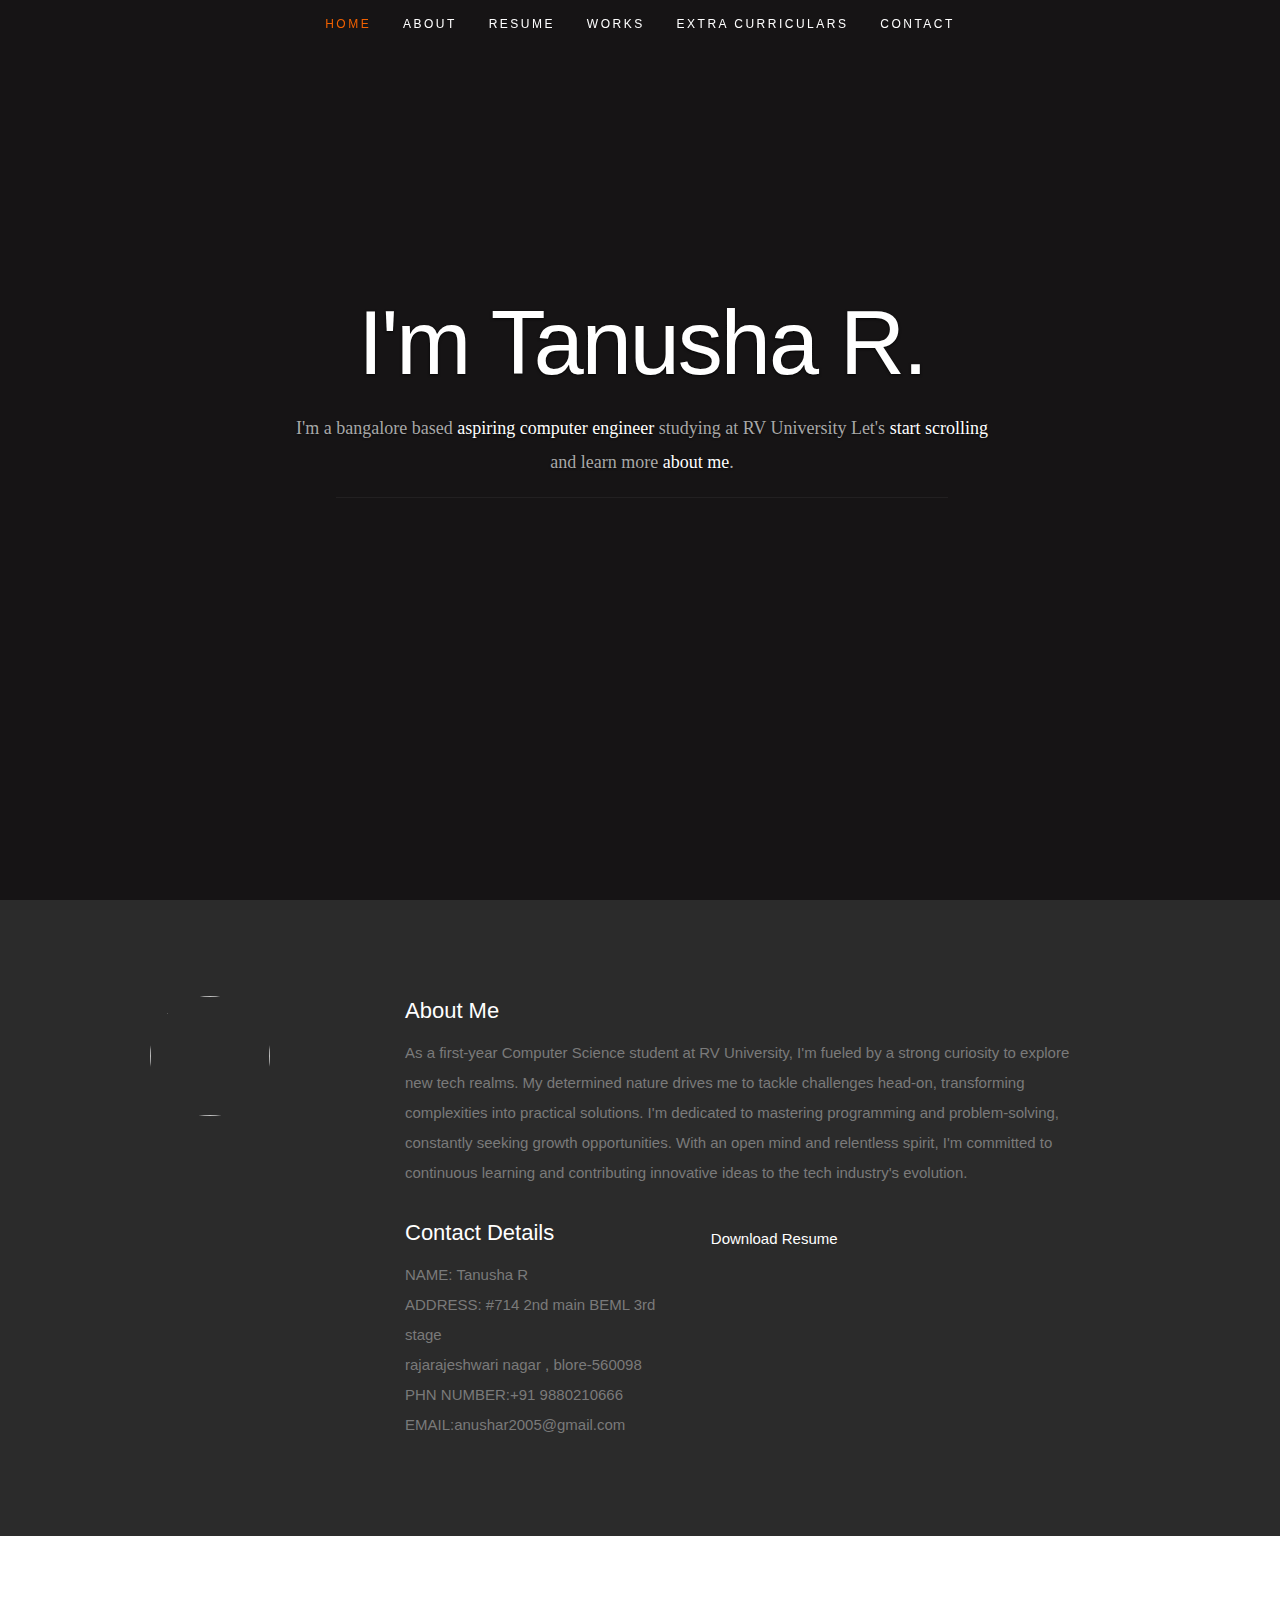
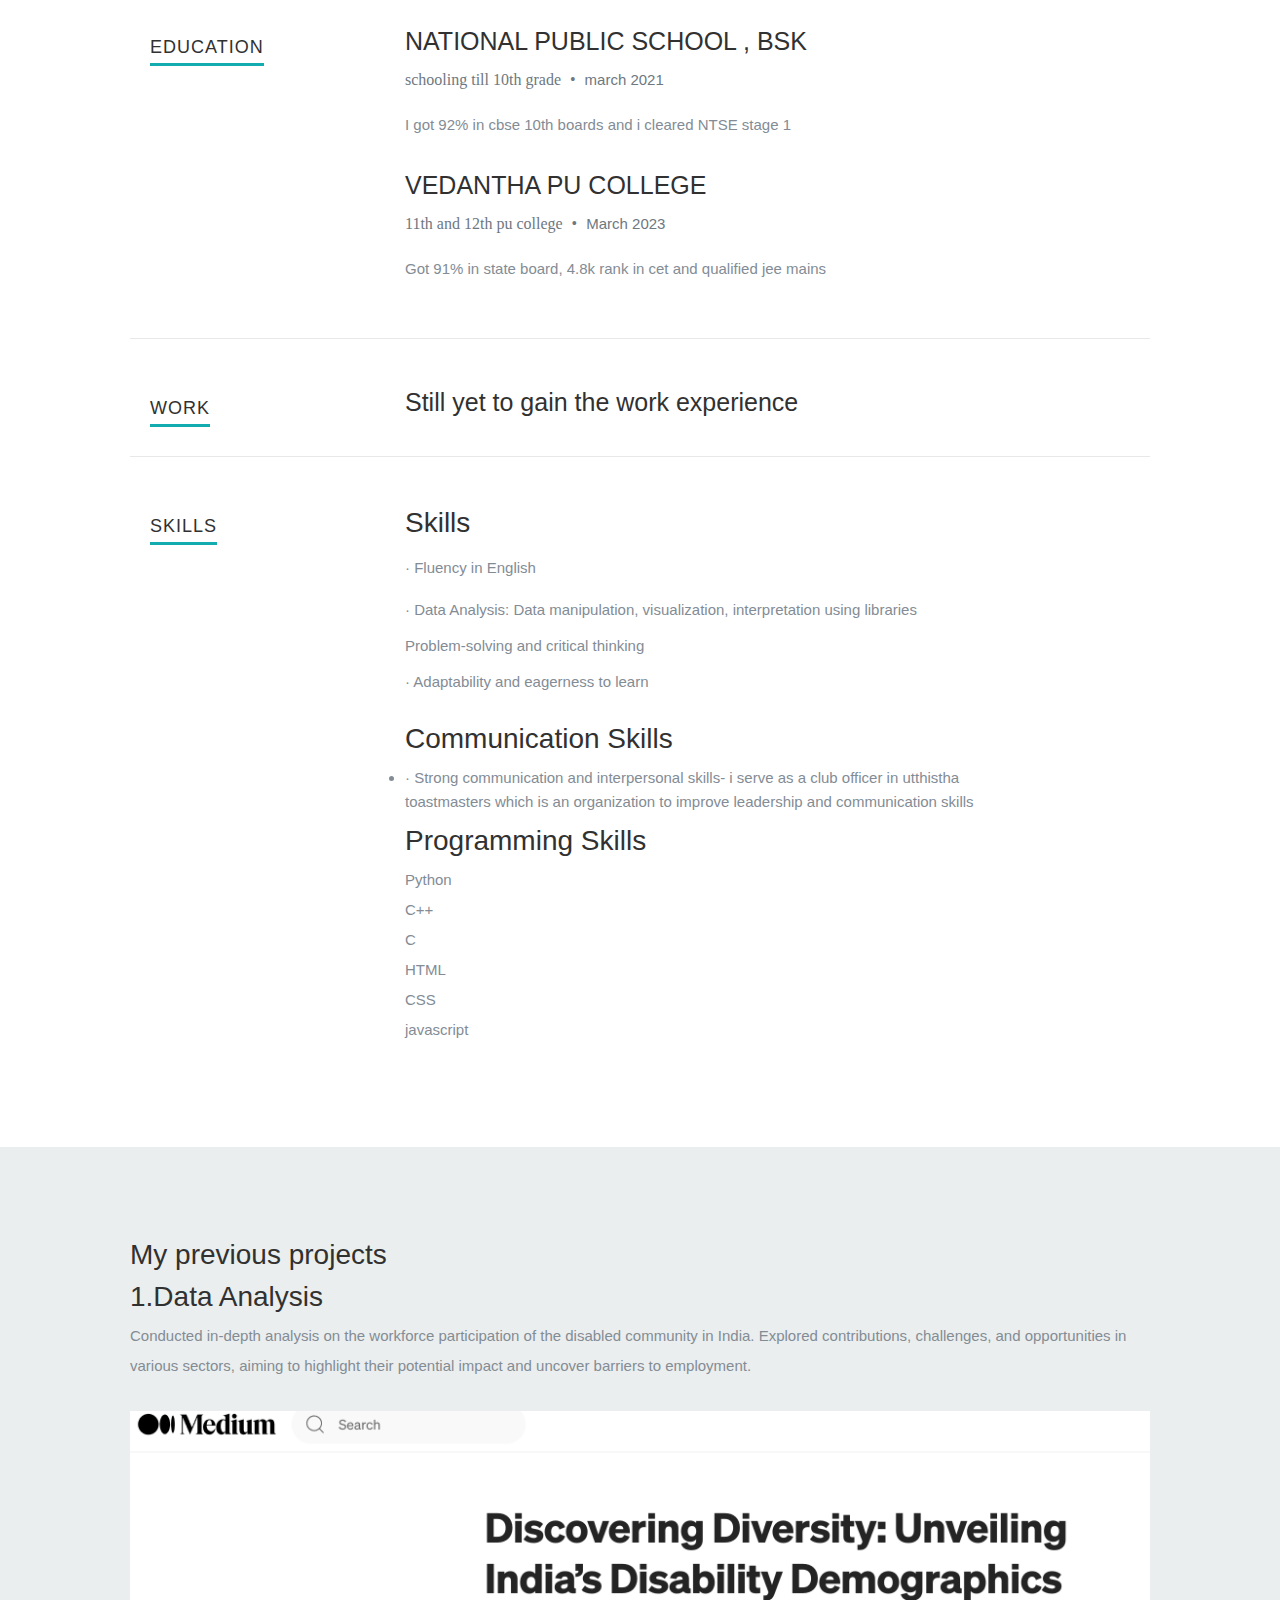
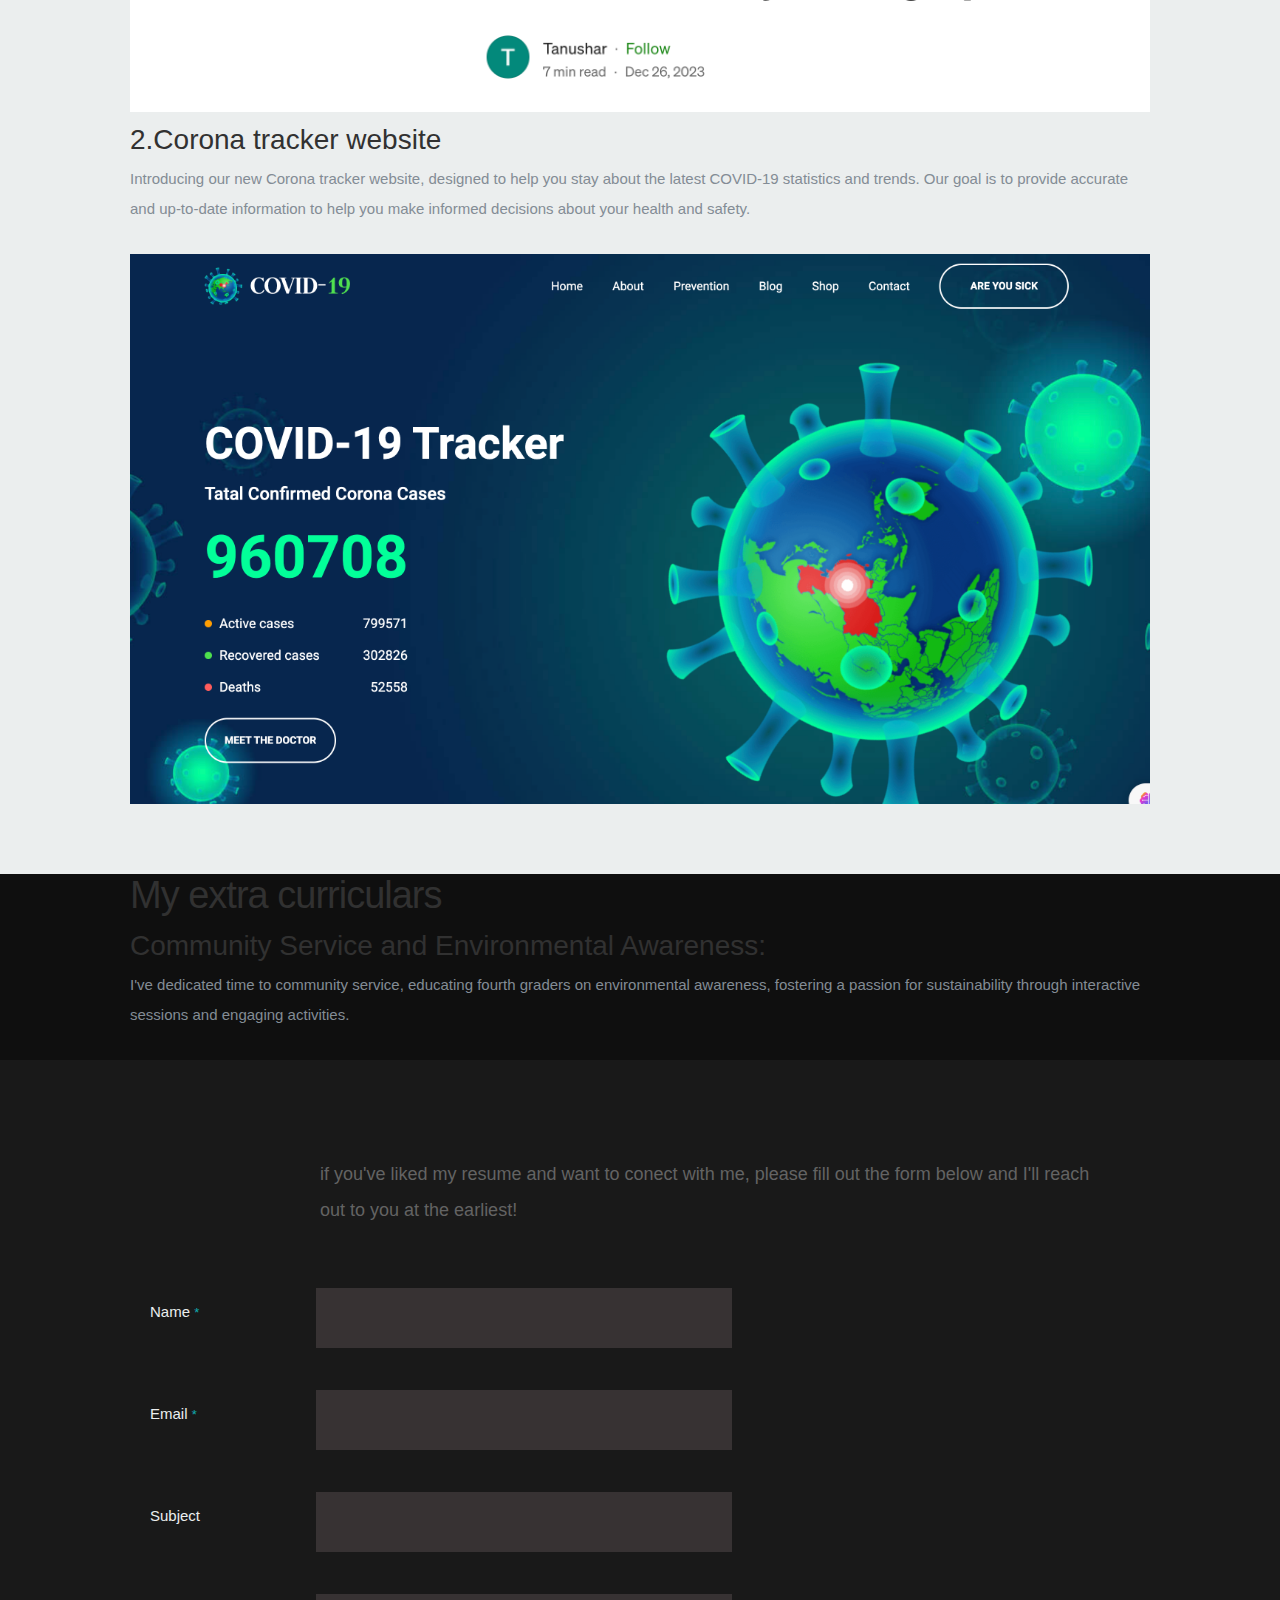
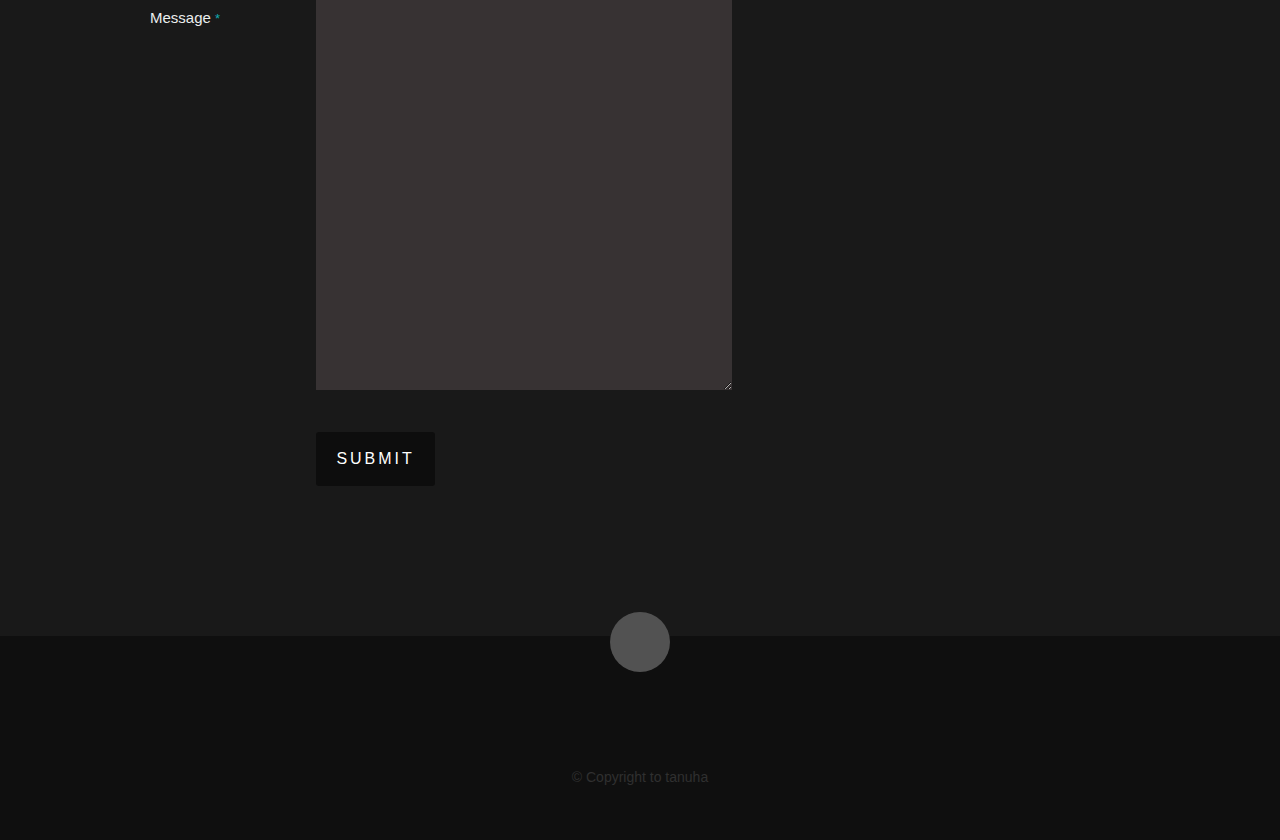
==== commit 379e75b3: "Update index.html" ====
--- a/index.html
+++ b/index.html
@@ -452,7 +452,7 @@
 
             <ul class="copyright">
                <li>&copy; Copyright to tanuha</li>
-               <li>Design by <a href="http://www.styleshout.com/" title="Styleshout" target="_blank">Styleshout</a></li>   
+               
             </ul>
 
          </div>
